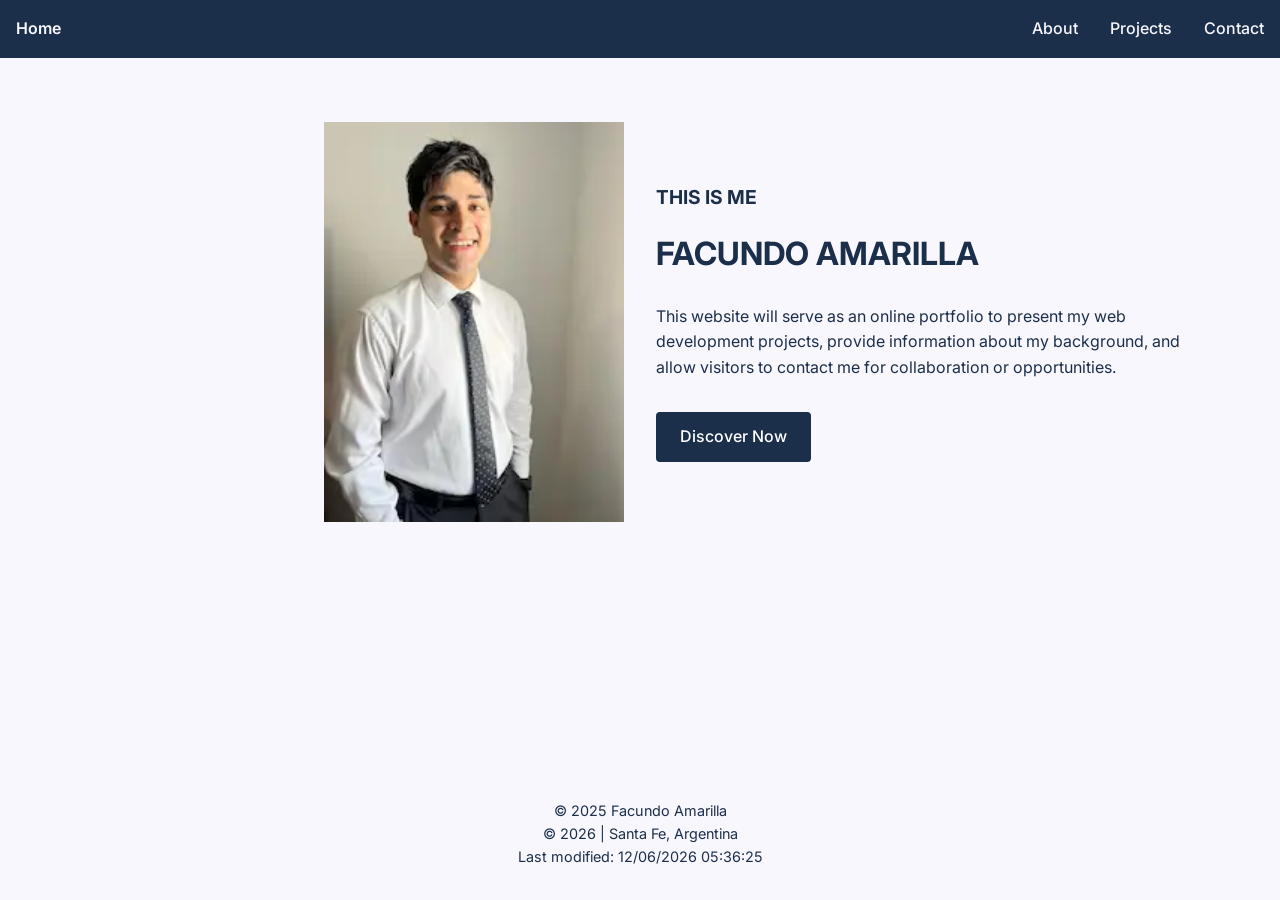
==== project/index.html @ 7ff8ee5a "update" ====
<!DOCTYPE html>
<html lang="en">

<head>
    <meta charset="UTF-8">
    <meta name="Amarilla Facundo" content="author">
    <meta name="description" content="This website will serve as an online portfolio to present my web development projects, provide information about my background, and allow visitors to contact me for collaboration or opportunities.">
    <meta name="viewport" content="width=device-width, initial-scale=1.0">
    <title>Facundo Amarilla | Web Portfolio</title>

    
    <link rel="preconnect" href="https://fonts.googleapis.com">
    <link rel="preconnect" href="https://fonts.gstatic.com" crossorigin>
    <link href="https://fonts.googleapis.com/css2?family=Inter:wght@400;600&display=swap" rel="stylesheet">
    <link rel="stylesheet" href="styles/styles.css">
    <link rel="stylesheet" href="styles/styles-mobile.css">
</head>

<body>
    <header>
        <a href="index.html" class="home-link">Home</a>
        <nav>
            <ul>
                <li><a href="#">About</a></li>
                <li><a href="#">Projects</a></li>
                <li><a href="#">Contact</a></li>
            </ul>
        </nav>
    </header>
<main>
    <div class="hero">
        <div class="hero-image">
            <img src="images/facundo-profile.webp" alt="Facundo Amarilla Profile">
        </div>
    
        <div class="hero-text">
            <h2>THIS IS ME</h2>
            <h1>FACUNDO AMARILLA</h1>
            <p>This website will serve as an online portfolio to present my web development projects, provide information about my background, and allow visitors to contact me for collaboration or opportunities.</p>
            <a href="#" class="btn">Discover Now</a>
        </div>
    </div>
</main>

    <footer>
        <p>&copy; 2025 Facundo Amarilla</p>
        <p>&copy; <span id="year"></span> | Santa Fe, Argentina</p>
        <p>Last modified: <span id="lastModified"></span></p>
    </footer>

    <script>
        document.getElementById("year").textContent = new Date().getFullYear();
        document.getElementById("lastModified").textContent = document.lastModified;
    </script>
</body>

</html>
---- project/styles/styles.css ----
/* Reset básicos */
* {
    margin: 0;
    padding: 0;
    box-sizing: border-box;
}

html,
body {
    height: 100%;
    margin: 0;
}

body {
    font-family: 'Inter', sans-serif;
    background-color: #F8F7FD;
    color: #1C2F4A;
    line-height: 1.6;
    display: flex;
    flex-direction: column;
    min-height: 100vh;
}

main {
    flex: 1;
}

/* Header (navegación) */
header {
    display: flex;
    justify-content: space-between;
    padding: 1rem;
    background-color: #1C2F4A;
}

.home-link {
    color: #F8F7FD;
    font-weight: 600;
    text-decoration: none; }

nav ul {
    display: flex;
    gap: 2rem;
    list-style: none;
    padding: 0;
    margin: 0;
}

nav a {
    text-decoration: none;
    color: #F8F7FD;
    font-weight: 500;
    transition: color 0.3s ease;
}

nav a:hover {
    color: #B5B5BA;
}

/* Hero Section */
.hero {
    display: flex;
    flex-direction: row;
    justify-content: center;
    align-items: center;
    padding: 4rem 2rem;
    max-width: 1200px;
    margin: 0 auto;
    gap: 2rem;
}

/* Imagen a la izquierda */
.hero-image {
    flex: 1;
    display: flex;
    justify-content: flex-end;
}

.hero-image img {
    width: 300px;
    height: auto;
    border-radius: 0;
}

/* Texto a la derecha */
.hero-text {
    flex: 1;
    display: flex;
    flex-direction: column;
    align-items: flex-start;
    text-align: left;
}

.hero-text h2 {
    font-size: 1.2rem;
    color: #1C2F4A;
    margin-bottom: 0.5rem;
}

.hero-text h1 {
    font-size: 2rem;
    margin: 0.5rem 0;
}

.hero-text p {
    margin: 1rem 0;
    font-size: 1rem;
}

.btn {
    background-color: #1C2F4A;
    color: #fff;
    padding: 0.75rem 1.5rem;
    text-decoration: none;
    font-weight: 500;
    border-radius: 4px;
    border: none;
    cursor: pointer;
    margin-top: 1rem;
    align-items: flex-start
}


.btn:hover {
    background-color: #B5B5BA;
    color: #1C2F4A;
}

/* Footer */
footer {
    text-align: center;
    padding: 2rem 1rem;
    color: #1C2F4A;
    font-size: 0.9rem;
}
---- project/styles/styles-mobile.css ----
@media (max-width: 767px) {

    header {
            justify-content: center;
            align-items: center;
            text-align: center;
            padding: 1rem;
            gap: 0.5rem;
        }
    
        .home-link {
            order: 0;
        }
    
        nav ul {
            flex-direction: row;
            justify-content: center;
            gap: 1rem;
            padding: 0;
        }
    .hero {
        display: flex;
        flex-direction: column;
        align-items: flex-start;
        padding: 2rem;
        max-width: 600px;
        margin: 0 auto;
    }

    .hero-text {
        width: 100%;
        display: flex;
        flex-direction: column;
        text-align: left;
        align-items: flex-start;
        order: 0;
    }

    .hero-image {
        width: 100%;
        display: flex;
        justify-content: flex-start;
        margin: 1rem 0;
        order: 1;
    }

    .hero-image img {
        width: 100%;
        max-width: 300px;
        height: auto;
    }

    
    .btn {
        margin-top: 1rem;
        align-self: flex-start;
        order: 2;
    }

    
    .hero-text>*:not(.btn) {
        order: 0;
    }

    .hero-text>.btn {
        order: 2;
    }

    
    .hero-text {
        display: contents;
    }
}
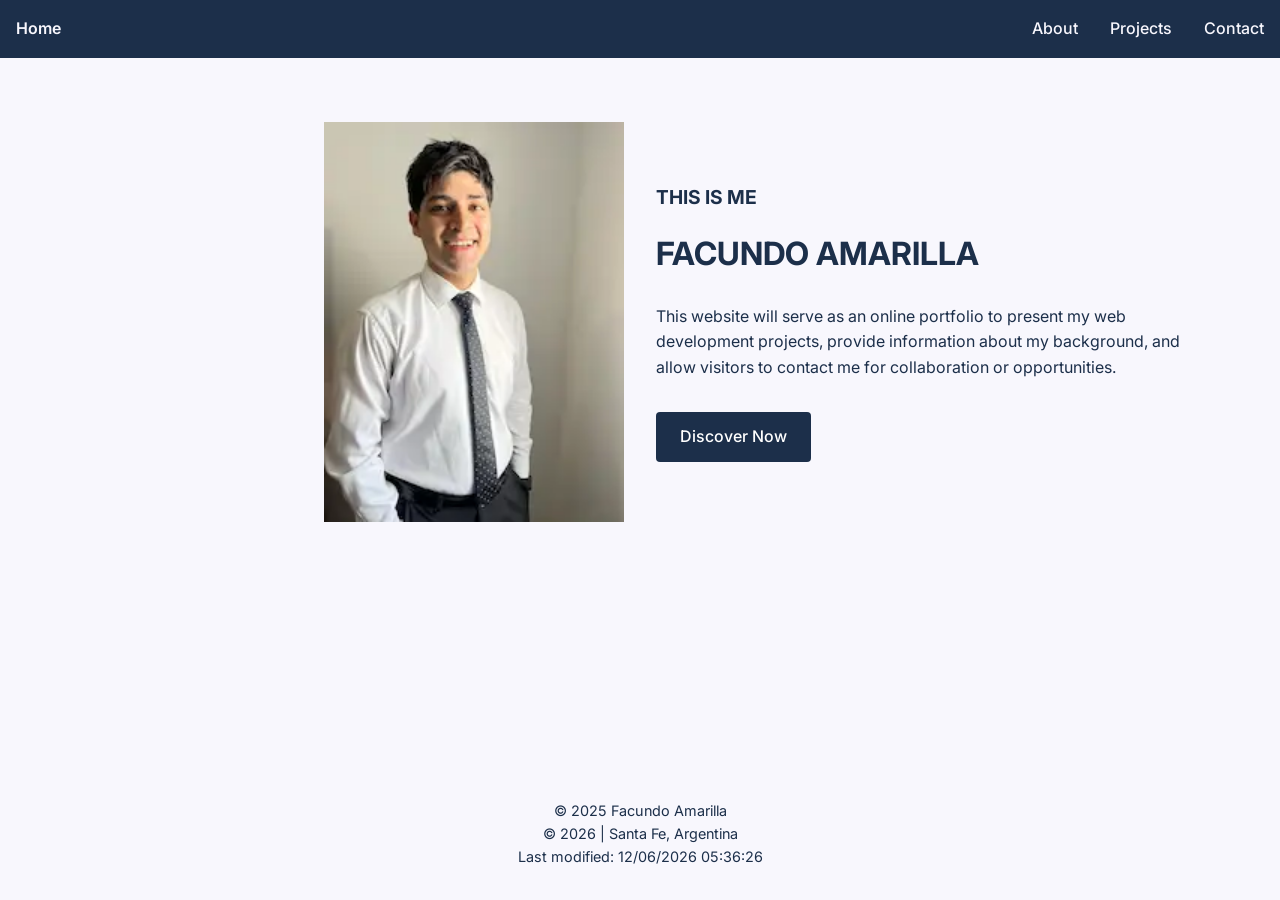
==== commit eb342824: "update" ====
--- a/project/index.html
+++ b/project/index.html
@@ -21,8 +21,8 @@
         <a href="index.html" class="home-link">Home</a>
         <nav>
             <ul>
-                <li><a href="#">About</a></li>
-                <li><a href="#">Projects</a></li>
+                <li><a href="about.html">About</a></li>
+                <li><a href="projects.html">Projects</a></li>
                 <li><a href="#">Contact</a></li>
             </ul>
         </nav>
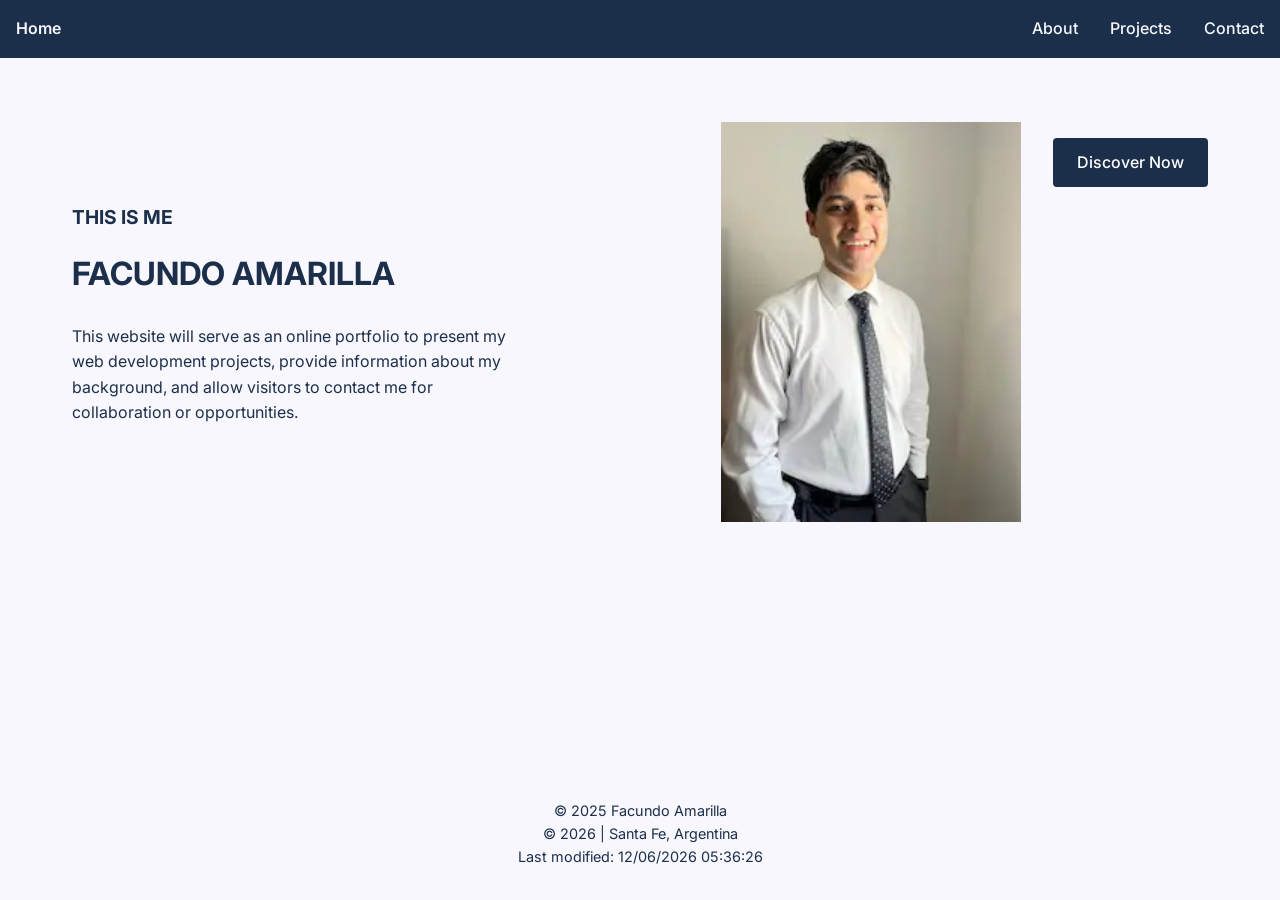
==== commit a41137e8: "update" ====
--- a/project/index.html
+++ b/project/index.html
@@ -1,19 +1,17 @@
 <!DOCTYPE html>
 <html lang="en">
-
 <head>
     <meta charset="UTF-8">
-    <meta name="Amarilla Facundo" content="author">
-    <meta name="description" content="This website will serve as an online portfolio to present my web development projects, provide information about my background, and allow visitors to contact me for collaboration or opportunities.">
+    <meta name="author" content="Amarilla Facundo">
     <meta name="viewport" content="width=device-width, initial-scale=1.0">
+    <meta name="description"content="This website will serve as an online portfolio to present my web development projects, provide information about my background, and allow visitors to contact me for collaboration or opportunities.]">
     <title>Facundo Amarilla | Web Portfolio</title>
 
-    
     <link rel="preconnect" href="https://fonts.googleapis.com">
     <link rel="preconnect" href="https://fonts.gstatic.com" crossorigin>
     <link href="https://fonts.googleapis.com/css2?family=Inter:wght@400;600&display=swap" rel="stylesheet">
     <link rel="stylesheet" href="styles/styles.css">
-    <link rel="stylesheet" href="styles/styles-mobile.css">
+    
 </head>
 
 <body>
@@ -23,25 +21,25 @@
             <ul>
                 <li><a href="about.html">About</a></li>
                 <li><a href="projects.html">Projects</a></li>
-                <li><a href="#">Contact</a></li>
+                <li><a href="contact.html">Contact</a></li>
             </ul>
         </nav>
     </header>
-<main>
-    <div class="hero">
-        <div class="hero-image">
-            <img src="images/facundo-profile.webp" alt="Facundo Amarilla Profile">
-        </div>
-    
-        <div class="hero-text">
-            <h2>THIS IS ME</h2>
-            <h1>FACUNDO AMARILLA</h1>
-            <p>This website will serve as an online portfolio to present my web development projects, provide information about my background, and allow visitors to contact me for collaboration or opportunities.</p>
+    <main>
+        <div class="hero">
+            <div class="hero-text">
+                <h2>THIS IS ME</h2>
+                <h1>FACUNDO AMARILLA</h1>
+                <p>This website will serve as an online portfolio to present my web development projects, provide
+                    information about my background, and allow visitors to contact me for collaboration or opportunities.
+                </p>
+            </div>
+            <div class="hero-image">
+                <img src="images/facundo-profile.webp" alt="Facundo Amarilla Profile">
+            </div>
             <a href="#" class="btn">Discover Now</a>
         </div>
-    </div>
-</main>
-
+        </main>
     <footer>
         <p>&copy; 2025 Facundo Amarilla</p>
         <p>&copy; <span id="year"></span> | Santa Fe, Argentina</p>
--- a/project/styles/styles.css
+++ b/project/styles/styles.css
@@ -25,10 +25,12 @@
     flex: 1;
 }
 
-/* Header (navegación) */
+/* Header (navegación) - Estilos para ESCRITORIO (POR DEFECTO) */
 header {
     display: flex;
     justify-content: space-between;
+    align-items: center;
+    /* Asegura que los items se centren verticalmente */
     padding: 1rem;
     background-color: #1C2F4A;
 }
@@ -36,7 +38,8 @@
 .home-link {
     color: #F8F7FD;
     font-weight: 600;
-    text-decoration: none; }
+    text-decoration: none;
+}
 
 nav ul {
     display: flex;
@@ -57,23 +60,27 @@
     color: #B5B5BA;
 }
 
-/* Hero Section */
+/* Hero Section - Estilos para ESCRITORIO (POR DEFECTO) */
 .hero {
     display: flex;
     flex-direction: row;
+    /* En escritorio: texto, imagen y botón en fila */
     justify-content: center;
     align-items: center;
+    /* Alinea los elementos verticalmente */
     padding: 4rem 2rem;
     max-width: 1200px;
     margin: 0 auto;
     gap: 2rem;
 }
 
-/* Imagen a la izquierda */
 .hero-image {
     flex: 1;
     display: flex;
     justify-content: flex-end;
+    /* Imagen a la derecha en escritorio */
+    order: unset;
+    /* Reinicia el orden para escritorio si fue cambiado en móvil */
 }
 
 .hero-image img {
@@ -82,13 +89,16 @@
     border-radius: 0;
 }
 
-/* Texto a la derecha */
 .hero-text {
     flex: 1;
     display: flex;
     flex-direction: column;
+    /* Contenido del texto en columna */
     align-items: flex-start;
+    /* Alinea el texto a la izquierda en escritorio */
     text-align: left;
+    order: unset;
+    /* Reinicia el orden para escritorio */
 }
 
 .hero-text h2 {
@@ -117,19 +127,238 @@
     border: none;
     cursor: pointer;
     margin-top: 1rem;
-    align-items: flex-start
-}
-
+    /* Margen si es un hijo directo de .hero o para espaciar */
+    align-self: flex-start;
+    /* Alinea el botón a la izquierda dentro del flex container .hero */
+    order: unset;
+    /* Reinicia el orden para escritorio */
+}
 
 .btn:hover {
     background-color: #B5B5BA;
     color: #1C2F4A;
 }
 
-/* Footer */
+/* Footer - Estilos comunes */
 footer {
     text-align: center;
     padding: 2rem 1rem;
     color: #1C2F4A;
     font-size: 0.9rem;
+}
+
+/* Estilos específicos para páginas About y Projects */
+.about,
+.projects {
+    padding: 2rem;
+    max-width: 900px;
+    margin: 2rem auto;
+}
+
+.about h2,
+.projects h2 {
+    text-align: center;
+    margin-bottom: 1.5rem;
+    font-size: 2rem;
+    color: #1C2F4A;
+}
+
+.about p {
+    font-size: 1.1rem;
+    line-height: 1.8;
+    text-align: justify;
+}
+
+.project-list {
+    display: grid;
+    grid-template-columns: repeat(auto-fit, minmax(280px, 1fr));
+    gap: 2rem;
+    margin-top: 2rem;
+}
+
+.project {
+    background-color: #fff;
+    border: 1px solid #E0E0E0;
+    border-radius: 8px;
+    padding: 1.5rem;
+    box-shadow: 0 4px 8px rgba(0, 0, 0, 0.05);
+    transition: transform 0.3s ease;
+}
+
+.project:hover {
+    transform: translateY(-5px);
+}
+
+.project h3 {
+    color: #1C2F4A;
+    margin-bottom: 0.75rem;
+    font-size: 1.4rem;
+}
+
+.project p {
+    font-size: 0.95rem;
+    color: #555;
+}
+
+/* Contact Form Styles */
+.contact-form {
+    padding: 2rem;
+    max-width: 600px;
+    margin: 2rem auto;
+    background-color: #fff;
+    border-radius: 8px;
+    box-shadow: 0 4px 8px rgba(0, 0, 0, 0.05);
+}
+
+.contact-form h2 {
+    text-align: center;
+    margin-bottom: 1rem;
+    color: #1C2F4A;
+    font-size: 2rem;
+}
+
+.contact-form p {
+    text-align: center;
+    margin-bottom: 1.5rem;
+    color: #555;
+}
+
+.contact-form form {
+    display: flex;
+    flex-direction: column;
+}
+
+.contact-form label {
+    margin-bottom: 0.5rem;
+    font-weight: 600;
+    color: #1C2F4A;
+}
+
+.contact-form input[type="text"],
+.contact-form input[type="email"],
+.contact-form textarea {
+    padding: 0.8rem;
+    margin-bottom: 1.5rem;
+    border: 1px solid #ccc;
+    border-radius: 4px;
+    font-size: 1rem;
+}
+
+.contact-form input[type="text"]:focus,
+.contact-form input[type="email"]:focus,
+.contact-form textarea:focus {
+    border-color: #1C2F4A;
+    outline: none;
+    box-shadow: 0 0 0 2px rgba(28, 47, 74, 0.2);
+}
+
+.contact-form button[type="submit"] {
+    background-color: #1C2F4A;
+    color: #fff;
+    padding: 0.75rem 1.5rem;
+    text-decoration: none;
+    font-weight: 500;
+    border-radius: 4px;
+    border: none;
+    cursor: pointer;
+    font-size: 1.1rem;
+    transition: background-color 0.3s ease;
+}
+
+.contact-form button[type="submit"]:hover {
+    background-color: #B5B5BA;
+    color: #1C2F4A;
+}
+
+
+/* Media Query para MÓVILES (max-width: 767px) */
+@media (max-width: 767px) {
+
+    /* Header en móvil: links en una fila y centrados */
+    header {
+        flex-direction: row;
+        flex-wrap: wrap;
+        justify-content: center;
+        align-items: center;
+        padding: 1rem;
+        gap: 1rem;
+    }
+
+    nav ul {
+        display: flex;
+        flex-direction: row;
+        justify-content: center;
+        gap: 1rem;
+        padding: 0;
+        margin: 0;
+    }
+
+    nav a {
+        font-size: 0.9rem;
+        white-space: nowrap;
+    }
+
+    /* Hero Section para móvil: texto, luego imagen, luego botón, todo alineado a la izquierda */
+    .hero {
+        flex-direction: column;
+        /* Apila los elementos verticalmente */
+        align-items: flex-start;
+        /* ¡Alinea todos los elementos (texto, imagen, botón) a la izquierda! */
+        padding: 2rem;
+        max-width: 600px;
+        margin: 0 auto;
+        gap: 1rem;
+        /* Espacio entre los elementos apilados */
+    }
+
+    .hero-text {
+        width: 100%;
+        text-align: left;
+        /* Alinea el texto dentro de hero-text a la izquierda */
+        align-items: flex-start;
+        /* Alinea los elementos internos de hero-text a la izquierda */
+        order: 0;
+        /* Asegura que el texto vaya primero */
+    }
+
+    .hero-image {
+        width: 100%;
+        display: flex;
+        justify-content: flex-start;
+        /* ¡Alinea la imagen a la izquierda! */
+        margin-top: 1rem;
+        /* Espacio entre texto y imagen */
+        margin-bottom: 1rem;
+        /* Espacio entre imagen y botón */
+        order: 1;
+        /* La imagen va después del texto */
+    }
+
+    .hero-image img {
+        width: 100%;
+        max-width: 250px;
+        height: auto;
+    }
+
+    .btn {
+        align-self: flex-start;
+        /* ¡Alinea el botón a la izquierda dentro del contenedor .hero! */
+        margin-top: 0;
+        /* Ya no necesita margen superior si hero-image tiene margin-bottom */
+        order: 2;
+        /* ¡El botón va después de la imagen! */
+    }
+
+    /* Ajustes para las secciones About, Projects y Contact en móvil */
+    .about,
+    .projects,
+    .contact-form {
+        padding: 1rem;
+        margin: 1rem auto;
+    }
+
+    .project-list {
+        grid-template-columns: 1fr;
+        /* Apila los proyectos verticalmente en pantallas pequeñas */
+    }
 }
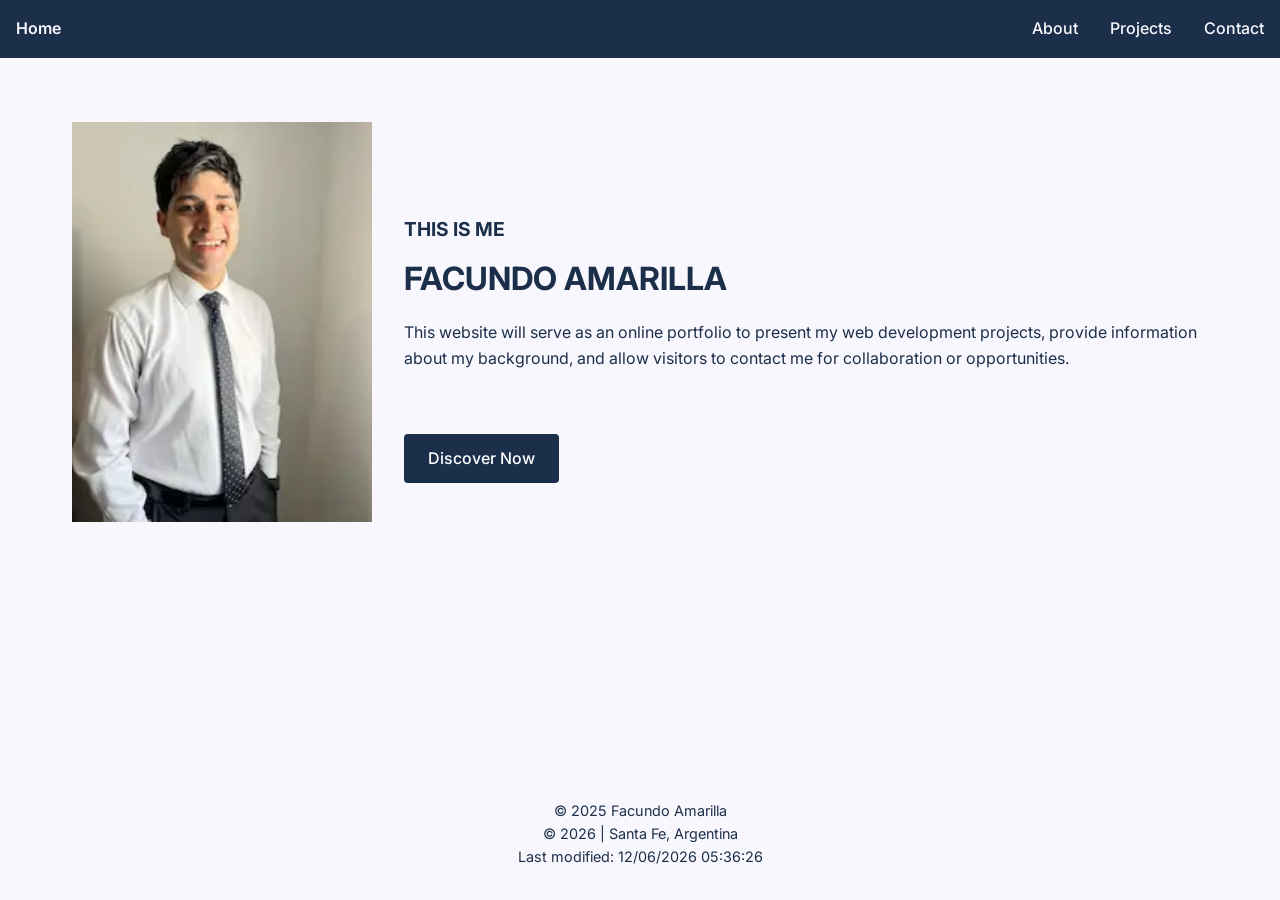
==== commit 7e15c085: "update" ====
--- a/project/index.html
+++ b/project/index.html
@@ -27,6 +27,10 @@
     </header>
     <main>
         <div class="hero">
+            <div class="hero-image">
+                <img src="images/facundo-profile.webp" alt="Facundo Amarilla Profile">
+            </div>
+    
             <div class="hero-text">
                 <h2>THIS IS ME</h2>
                 <h1>FACUNDO AMARILLA</h1>
@@ -34,12 +38,10 @@
                     information about my background, and allow visitors to contact me for collaboration or opportunities.
                 </p>
             </div>
-            <div class="hero-image">
-                <img src="images/facundo-profile.webp" alt="Facundo Amarilla Profile">
-            </div>
+    
             <a href="#" class="btn">Discover Now</a>
         </div>
-        </main>
+    </main>
     <footer>
         <p>&copy; 2025 Facundo Amarilla</p>
         <p>&copy; <span id="year"></span> | Santa Fe, Argentina</p>
--- a/project/styles/styles.css
+++ b/project/styles/styles.css
@@ -30,7 +30,6 @@
     display: flex;
     justify-content: space-between;
     align-items: center;
-    /* Asegura que los items se centren verticalmente */
     padding: 1rem;
     background-color: #1C2F4A;
 }
@@ -62,25 +61,28 @@
 
 /* Hero Section - Estilos para ESCRITORIO (POR DEFECTO) */
 .hero {
-    display: flex;
-    flex-direction: row;
-    /* En escritorio: texto, imagen y botón en fila */
-    justify-content: center;
+    display: grid;
+    /* CAMBIO CLAVE: Usamos Grid */
+    grid-template-columns: 300px 1fr;
+    /* Columna 1 para la imagen, el resto para el texto */
+    grid-template-rows: auto auto;
+    /* Dos filas para el bloque de texto y el botón */
     align-items: center;
-    /* Alinea los elementos verticalmente */
+    /* Centra verticalmente el contenido de las celdas */
+    gap: 0 2rem;
+    /* Espacio solo entre columnas, no entre filas */
     padding: 4rem 2rem;
     max-width: 1200px;
     margin: 0 auto;
-    gap: 2rem;
 }
 
 .hero-image {
-    flex: 1;
-    display: flex;
-    justify-content: flex-end;
-    /* Imagen a la derecha en escritorio */
-    order: unset;
-    /* Reinicia el orden para escritorio si fue cambiado en móvil */
+    grid-column: 1 / 2;
+    /* Ocupa la primera columna */
+    grid-row: 1 / 3;
+    /* Se expande por las dos filas para centrarse verticalmente */
+    justify-self: center;
+    /* Centra la imagen dentro de su columna */
 }
 
 .hero-image img {
@@ -90,15 +92,12 @@
 }
 
 .hero-text {
-    flex: 1;
-    display: flex;
-    flex-direction: column;
-    /* Contenido del texto en columna */
-    align-items: flex-start;
-    /* Alinea el texto a la izquierda en escritorio */
-    text-align: left;
-    order: unset;
-    /* Reinicia el orden para escritorio */
+    grid-column: 2 / 3;
+    /* Ocupa la segunda columna */
+    grid-row: 1 / 2;
+    /* Ocupa la primera fila */
+    align-self: end;
+    /* Se alinea en la parte de abajo de su celda */
 }
 
 .hero-text h2 {
@@ -113,11 +112,16 @@
 }
 
 .hero-text p {
-    margin: 1rem 0;
+    margin: 1rem 0 0 0;
+    /* Ajustado para que no haya mucho espacio hacia el botón */
     font-size: 1rem;
 }
 
 .btn {
+    grid-column: 2 / 3;
+    /* Ocupa la segunda columna */
+    grid-row: 2 / 3;
+    /* Ocupa la segunda fila */
     background-color: #1C2F4A;
     color: #fff;
     padding: 0.75rem 1.5rem;
@@ -127,18 +131,17 @@
     border: none;
     cursor: pointer;
     margin-top: 1rem;
-    /* Margen si es un hijo directo de .hero o para espaciar */
-    align-self: flex-start;
-    /* Alinea el botón a la izquierda dentro del flex container .hero */
-    order: unset;
-    /* Reinicia el orden para escritorio */
+    /* Espacio entre el párrafo y el botón */
+    justify-self: start;
+    /* Se alinea a la izquierda de su celda */
+    width: fit-content;
+    /* El botón toma el ancho de su contenido */
 }
 
 .btn:hover {
     background-color: #B5B5BA;
     color: #1C2F4A;
 }
-
 /* Footer - Estilos comunes */
 footer {
     text-align: center;
@@ -271,7 +274,7 @@
 }
 
 
-/* Media Query para MÓVILES (max-width: 767px) */
+/* Media Query para MÓVILES (max-width: 767px) - ¡Ajustado para TEXTO, luego IMAGEN, luego BOTÓN! */
 @media (max-width: 767px) {
 
     /* Header en móvil: links en una fila y centrados */
@@ -298,56 +301,56 @@
         white-space: nowrap;
     }
 
-    /* Hero Section para móvil: texto, luego imagen, luego botón, todo alineado a la izquierda */
-    .hero {
-        flex-direction: column;
-        /* Apila los elementos verticalmente */
-        align-items: flex-start;
-        /* ¡Alinea todos los elementos (texto, imagen, botón) a la izquierda! */
-        padding: 2rem;
-        max-width: 600px;
-        margin: 0 auto;
-        gap: 1rem;
-        /* Espacio entre los elementos apilados */
-    }
-
-    .hero-text {
-        width: 100%;
-        text-align: left;
-        /* Alinea el texto dentro de hero-text a la izquierda */
-        align-items: flex-start;
-        /* Alinea los elementos internos de hero-text a la izquierda */
-        order: 0;
-        /* Asegura que el texto vaya primero */
-    }
-
-    .hero-image {
-        width: 100%;
-        display: flex;
-        justify-content: flex-start;
-        /* ¡Alinea la imagen a la izquierda! */
-        margin-top: 1rem;
-        /* Espacio entre texto y imagen */
-        margin-bottom: 1rem;
-        /* Espacio entre imagen y botón */
-        order: 1;
-        /* La imagen va después del texto */
-    }
-
-    .hero-image img {
-        width: 100%;
-        max-width: 250px;
-        height: auto;
-    }
-
-    .btn {
-        align-self: flex-start;
-        /* ¡Alinea el botón a la izquierda dentro del contenedor .hero! */
-        margin-top: 0;
-        /* Ya no necesita margen superior si hero-image tiene margin-bottom */
-        order: 2;
-        /* ¡El botón va después de la imagen! */
-    }
+    /* Hero Section para móvil: texto, luego imagen, luego botón */
+        .hero {
+            display: flex;
+            /* Aseguramos que es flex */
+            flex-direction: column;
+            /* Apila los elementos verticalmente */
+            align-items: flex-start;
+            /* ¡ALINEA TODO A LA IZQUIERDA! */
+            padding: 2rem;
+            max-width: 600px;
+            margin: 0 auto;
+            gap: 1rem;
+            text-align: left;
+            /* Alinea el texto a la izquierda */
+        }
+    
+        .hero-text {
+            width: 100%;
+            text-align: left;
+            /* Asegura que el texto dentro de este bloque esté a la izquierda */
+            align-items: flex-start;
+            /* Alinea los hijos (h1, p) a la izquierda */
+            order: 0;
+            /* El texto va PRIMERO */
+        }
+    
+        .hero-image {
+            width: 100%;
+            display: flex;
+            justify-content: flex-start;
+            /* Alinea la imagen a la izquierda */
+            margin-top: 0;
+            margin-bottom: 1rem;
+            order: 1;
+            /* La imagen va SEGUNDA */
+        }
+    
+        .hero-image img {
+            width: 100%;
+            max-width: 250px;
+            height: auto;
+        }
+    
+        .btn {
+            order: 2;
+            /* El botón va TERCERO */
+            align-self: flex-start;
+            /* Se alinea a la izquierda dentro del contenedor flex */
+            margin-top: 0;
+        }
 
     /* Ajustes para las secciones About, Projects y Contact en móvil */
     .about,
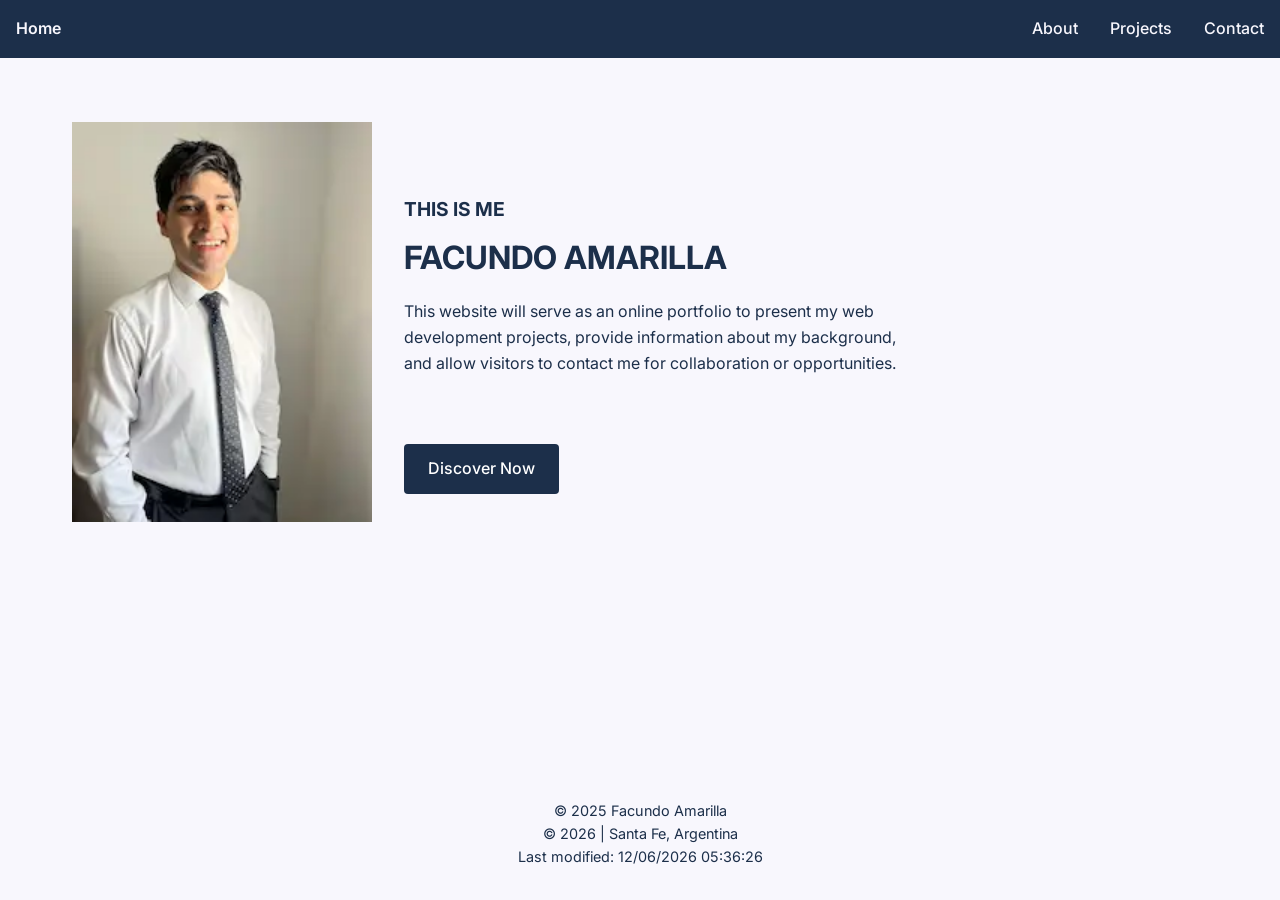
==== commit 329854b4: "little updates" ====
--- a/project/index.html
+++ b/project/index.html
@@ -4,7 +4,7 @@
     <meta charset="UTF-8">
     <meta name="author" content="Amarilla Facundo">
     <meta name="viewport" content="width=device-width, initial-scale=1.0">
-    <meta name="description"content="This website will serve as an online portfolio to present my web development projects, provide information about my background, and allow visitors to contact me for collaboration or opportunities.]">
+    <meta name="description" content="This website will serve as an online portfolio to present my web development projects, provide information about my background, and allow visitors to contact me for collaboration or opportunities.]">
     <title>Facundo Amarilla | Web Portfolio</title>
 
     <link rel="preconnect" href="https://fonts.googleapis.com">
@@ -39,7 +39,7 @@
                 </p>
             </div>
     
-            <a href="#" class="btn">Discover Now</a>
+            <a href="contact.html" class="btn">Discover Now</a>
         </div>
     </main>
     <footer>
--- a/project/styles/styles.css
+++ b/project/styles/styles.css
@@ -1,4 +1,4 @@
-/* Reset básicos */
+
 * {
     margin: 0;
     padding: 0;
@@ -25,7 +25,6 @@
     flex: 1;
 }
 
-/* Header (navegación) - Estilos para ESCRITORIO (POR DEFECTO) */
 header {
     display: flex;
     justify-content: space-between;
@@ -59,18 +58,12 @@
     color: #B5B5BA;
 }
 
-/* Hero Section - Estilos para ESCRITORIO (POR DEFECTO) */
 .hero {
     display: grid;
-    /* CAMBIO CLAVE: Usamos Grid */
     grid-template-columns: 300px 1fr;
-    /* Columna 1 para la imagen, el resto para el texto */
     grid-template-rows: auto auto;
-    /* Dos filas para el bloque de texto y el botón */
     align-items: center;
-    /* Centra verticalmente el contenido de las celdas */
     gap: 0 2rem;
-    /* Espacio solo entre columnas, no entre filas */
     padding: 4rem 2rem;
     max-width: 1200px;
     margin: 0 auto;
@@ -78,11 +71,8 @@
 
 .hero-image {
     grid-column: 1 / 2;
-    /* Ocupa la primera columna */
     grid-row: 1 / 3;
-    /* Se expande por las dos filas para centrarse verticalmente */
     justify-self: center;
-    /* Centra la imagen dentro de su columna */
 }
 
 .hero-image img {
@@ -93,11 +83,8 @@
 
 .hero-text {
     grid-column: 2 / 3;
-    /* Ocupa la segunda columna */
     grid-row: 1 / 2;
-    /* Ocupa la primera fila */
     align-self: end;
-    /* Se alinea en la parte de abajo de su celda */
 }
 
 .hero-text h2 {
@@ -112,16 +99,15 @@
 }
 
 .hero-text p {
-    margin: 1rem 0 0 0;
-    /* Ajustado para que no haya mucho espacio hacia el botón */
+    max-width: 500px;
+    margin: 1rem 0;
     font-size: 1rem;
+    text-align: left;
 }
 
 .btn {
     grid-column: 2 / 3;
-    /* Ocupa la segunda columna */
     grid-row: 2 / 3;
-    /* Ocupa la segunda fila */
     background-color: #1C2F4A;
     color: #fff;
     padding: 0.75rem 1.5rem;
@@ -131,18 +117,18 @@
     border: none;
     cursor: pointer;
     margin-top: 1rem;
-    /* Espacio entre el párrafo y el botón */
+    
     justify-self: start;
-    /* Se alinea a la izquierda de su celda */
+    
     width: fit-content;
-    /* El botón toma el ancho de su contenido */
+    
 }
 
 .btn:hover {
     background-color: #B5B5BA;
     color: #1C2F4A;
 }
-/* Footer - Estilos comunes */
+
 footer {
     text-align: center;
     padding: 2rem 1rem;
@@ -150,7 +136,7 @@
     font-size: 0.9rem;
 }
 
-/* Estilos específicos para páginas About y Projects */
+
 .about,
 .projects {
     padding: 2rem;
@@ -203,7 +189,6 @@
     color: #555;
 }
 
-/* Contact Form Styles */
 .contact-form {
     padding: 2rem;
     max-width: 600px;
@@ -274,10 +259,9 @@
 }
 
 
-/* Media Query para MÓVILES (max-width: 767px) - ¡Ajustado para TEXTO, luego IMAGEN, luego BOTÓN! */
+/* Media Query for mobiles*/
 @media (max-width: 767px) {
 
-    /* Header en móvil: links en una fila y centrados */
     header {
         flex-direction: row;
         flex-wrap: wrap;
@@ -301,41 +285,31 @@
         white-space: nowrap;
     }
 
-    /* Hero Section para móvil: texto, luego imagen, luego botón */
         .hero {
             display: flex;
-            /* Aseguramos que es flex */
             flex-direction: column;
-            /* Apila los elementos verticalmente */
             align-items: flex-start;
-            /* ¡ALINEA TODO A LA IZQUIERDA! */
             padding: 2rem;
             max-width: 600px;
             margin: 0 auto;
             gap: 1rem;
             text-align: left;
-            /* Alinea el texto a la izquierda */
         }
     
         .hero-text {
             width: 100%;
             text-align: left;
-            /* Asegura que el texto dentro de este bloque esté a la izquierda */
             align-items: flex-start;
-            /* Alinea los hijos (h1, p) a la izquierda */
             order: 0;
-            /* El texto va PRIMERO */
         }
     
         .hero-image {
             width: 100%;
             display: flex;
             justify-content: flex-start;
-            /* Alinea la imagen a la izquierda */
             margin-top: 0;
             margin-bottom: 1rem;
             order: 1;
-            /* La imagen va SEGUNDA */
         }
     
         .hero-image img {
@@ -346,13 +320,10 @@
     
         .btn {
             order: 2;
-            /* El botón va TERCERO */
             align-self: flex-start;
-            /* Se alinea a la izquierda dentro del contenedor flex */
             margin-top: 0;
         }
 
-    /* Ajustes para las secciones About, Projects y Contact en móvil */
     .about,
     .projects,
     .contact-form {
@@ -362,6 +333,6 @@
 
     .project-list {
         grid-template-columns: 1fr;
-        /* Apila los proyectos verticalmente en pantallas pequeñas */
+        
     }
 }
